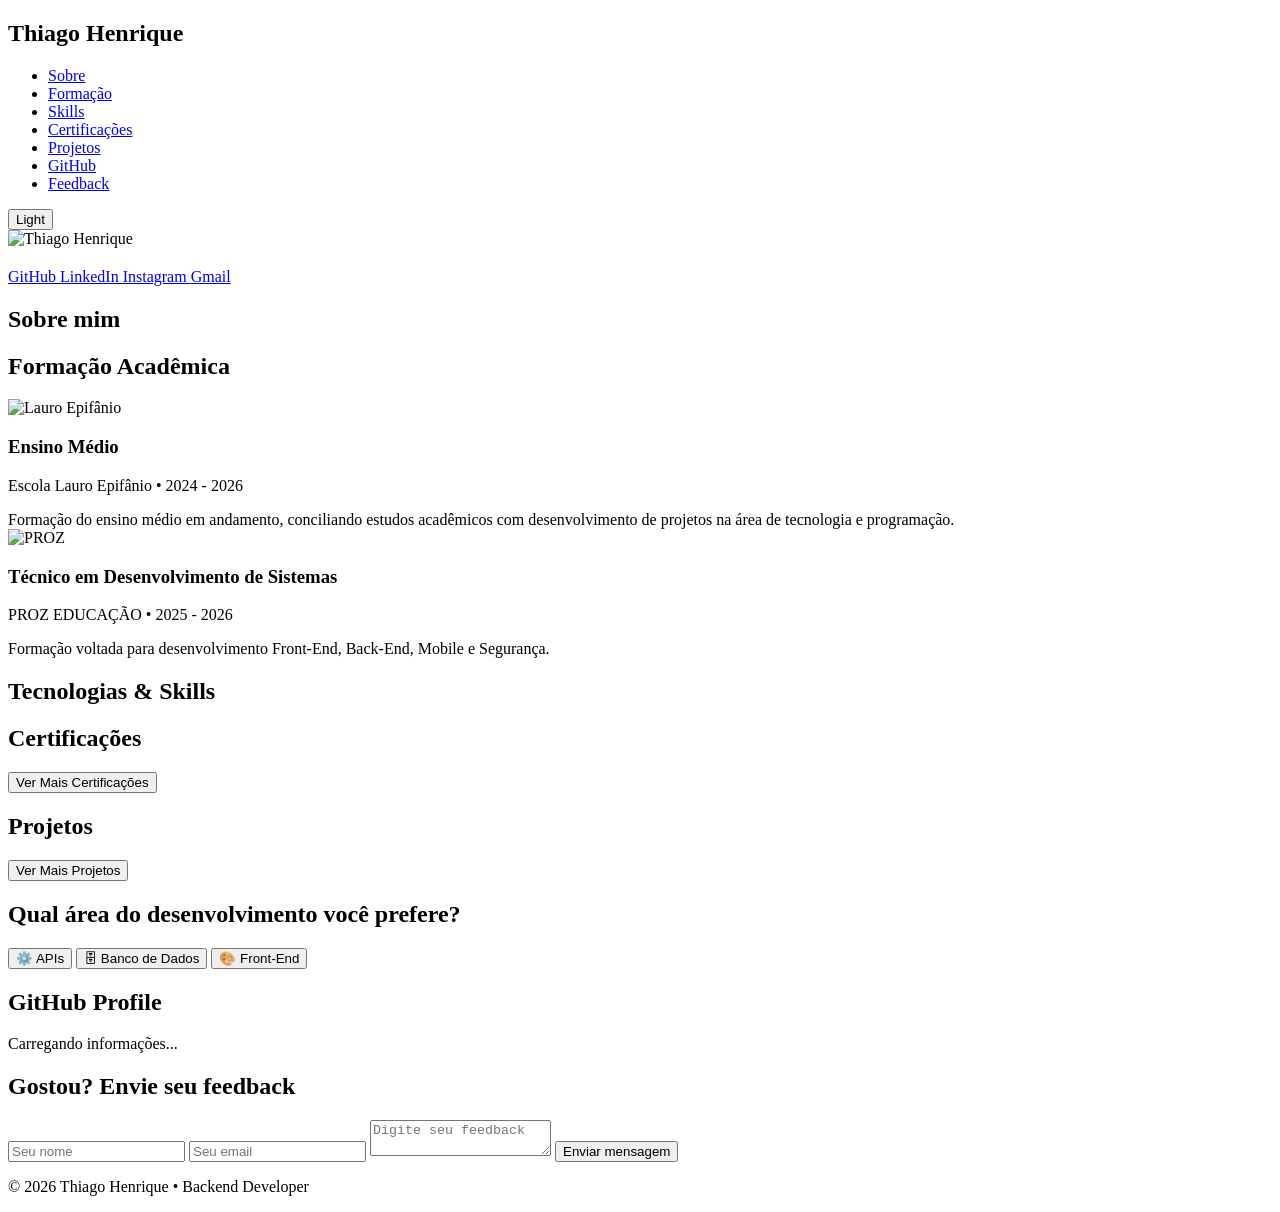
==== index.html @ 40f1e534 "mudando a estrutura para deploy" ====
<!DOCTYPE html>
<html lang="pt-br">

<head>

    <meta charset="UTF-8">

    <meta
        name="viewport"
        content="width=device-width, initial-scale=1.0"
    >

    <title>
        Thiago Henrique | Backend Developer
    </title>

    <link
        rel="stylesheet"
        href="styles/style.css"
    >

 

    <!-- DEVICON -->

    <link
        rel="stylesheet"
        href="https://cdn.jsdelivr.net/gh/devicons/devicon@latest/devicon.min.css"
    >

</head>

<body>

    <!-- HEADER -->

    <header>

        <nav class="navbar">

            <h2 class="logo">
                Thiago Henrique
            </h2>

            <ul class="menu">

                <li>
                    <a href="#sobre">Sobre</a>
                </li>

                <li>
                    <a href="#formacao">Formação</a>
                </li>

                <li>
                    <a href="#skills">Skills</a>
                </li>

                <li>
                    <a href="#certificacoes">Certificações</a>
                </li>

                <li>
                    <a href="#projetos-section">Projetos</a>
                </li>

                <li>
                    <a href="#github">GitHub</a>
                </li>

                <li>
                    <a href="#contato">Feedback</a>
                </li>

            </ul>

            <button id="modoEscuroClaro">

                Light

            </button>

        </nav>

    </header>

    <!-- MAIN -->

    <main>

        <!-- HERO -->

        <section id="hero">

            <div class="hero-content">

                <div class="nome-com-foto">

                    <img
                        src="https://github.com/thiagohsousa.png"
                        alt="Thiago Henrique"
                    >

                    <h1 id="meuNome"></h1>

                </div>

                <h2 id="tituloProfissional"></h2>

                <p id="minhaBio"></p>

                <div class="hero-buttons">

                    <a
                        href="https://github.com/thiagohsousa"
                        target="_blank"
                        class="btn btn-outline"
                    >
                        GitHub
                    </a>

                    <a
                        href="https://www.linkedin.com/in/thiago-henrique-sousa01"
                        target="_blank"
                        class="btn btn-outline"
                    >
                        LinkedIn
                    </a>

                    <a
                        href="https://www.instagram.com/thiagohsousa_"
                        target="_blank"
                        class="btn btn-outline"
                    >
                        Instagram
                    </a>

                    <a
                        href="https://mail.google.com/mail/?view=cm&fs=1&to=thiagohs.dev@gmail.com"
                        target="_blank"
                        class="btn btn-outline"
                    >
                        Gmail
                    </a>

                </div>

            </div>

        </section>

        <!-- SOBRE -->

        <section id="sobre">

            <h2>
                Sobre mim
            </h2>

            <div class="sobre-card">

                <p id="anoIngresso"></p>

                <p id="tempoRestante"></p>

                <p id="anoFormatura"></p>

            </div>

        </section>

        <!-- FORMAÇÃO -->

        <section id="formacao">

            <h2>
                Formação Acadêmica
            </h2>

            <div class="formacao-card">

                <img
                    src="https://www.sistemampa.com.br/wp-content/uploads/2026/02/Escola-Lauro-Epifanio-em-Divinopolis-abre-vagas-para-EJA-com-curso-tecnico-800x450.jpg"
                    alt="Lauro Epifânio"
                >

                <div class="formacao-info">

                    <h3>
                        Ensino Médio
                    </h3>

                    <p>
                        Escola Lauro Epifânio • 2024 - 2026
                    </p>

                    <span>
                        Formação do ensino médio em andamento,
                        conciliando estudos acadêmicos com
                        desenvolvimento de projetos na área
                        de tecnologia e programação.
                    </span>

                </div>

            </div>

            <div class="formacao-card">

                <img
                    src="https://raichu-uploads.s3.amazonaws.com/logo_proz-educacao-profissional_rKcvu4.png"
                    alt="PROZ"
                >

                <div class="formacao-info">

                    <h3>
                        Técnico em Desenvolvimento de Sistemas
                    </h3>

                    <p>
                        PROZ EDUCAÇÃO • 2025 - 2026
                    </p>

                    <span>
                        Formação voltada para desenvolvimento
                        Front-End, Back-End, Mobile
                        e Segurança.
                    </span>

                </div>

            </div>

        </section>

        <!-- SKILLS -->

        <section id="skills">

            <h2>
                Tecnologias & Skills
            </h2>

            <div
                id="habilidades"
                class="skills-grid"
            ></div>

        </section>

        <!-- CERTIFICAÇÕES -->

        <section id="certificacoes">

            <h2>
                Certificações
            </h2>

            <div
                id="certificacoes-grid"
                class="cert-grid"
            ></div>

            <div class="area-botao">

                <button id="btnVerCertificados">

                    Ver Mais Certificações

                </button>

            </div>

        </section>

        <!-- PROJETOS -->

        <section id="projetos-section">

            <h2>
                Projetos
            </h2>

            <div
                id="projetos"
                class="projetos-grid"
            ></div>

            <div class="area-botao">

                <button id="btnVerMais">

                    Ver Mais Projetos

                </button>

            </div>

        </section>

        <!-- ÁREA INTERATIVA -->

        <section id="area-dev">

            <h2>
                Qual área do desenvolvimento você prefere?
            </h2>

            <div class="botoes-area">

                <button id="btn-api">

                    ⚙️ APIs

                </button>

                <button id="btn-banco">

                    🗄 Banco de Dados

                </button>

                <button id="btn-layout">

                    🎨 Front-End

                </button>

            </div>

            <div id="resultado-quiz"></div>

        </section>

        <!-- GITHUB -->

        <section id="github">

            <h2>
                GitHub Profile
            </h2>

            <div id="github-card">

                <p>
                    Carregando informações...
                </p>

            </div>

        </section>

        <!-- CONTATO -->

        <section id="contato">

            <h2>
                Gostou? Envie seu feedback
            </h2>

            <form id="formulario">

                <input
                    type="text"
                    id="nome"
                    placeholder="Seu nome"
                    required
                >

                <input
                    type="email"
                    id="email"
                    placeholder="Seu email"
                    required
                >

                <textarea
                    id="mensagem"
                    placeholder="Digite seu feedback"
                    required
                ></textarea>

                <button type="submit">

                    Enviar mensagem

                </button>

            </form>

        </section>

    </main>

    <!-- FOOTER -->

    <footer>

        <p>

            © 2026 Thiago Henrique
            • Backend Developer

        </p>

    </footer>

    <script src="scripts/scripts.js"></script>

    <script src="https://cdn.jsdelivr.net/npm/@emailjs/browser@4/dist/email.min.js"></script>

</body>

</html>
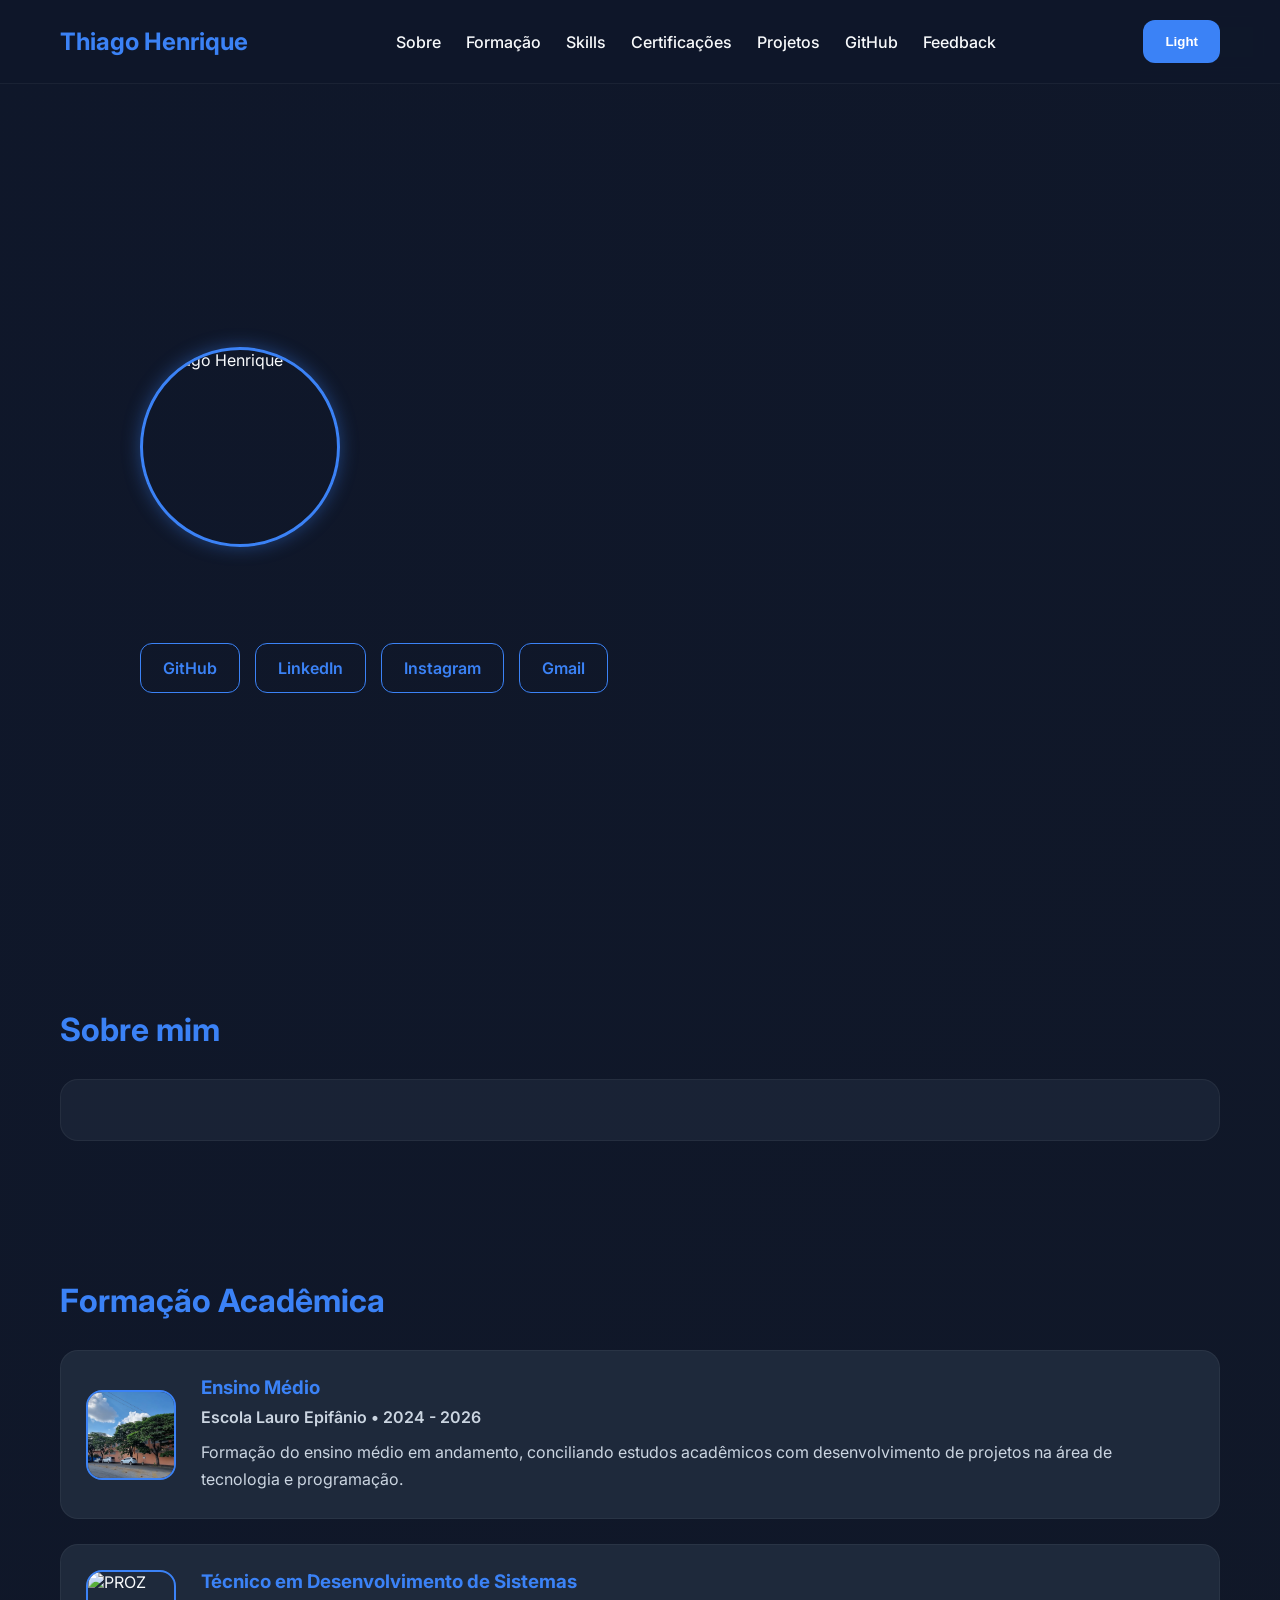
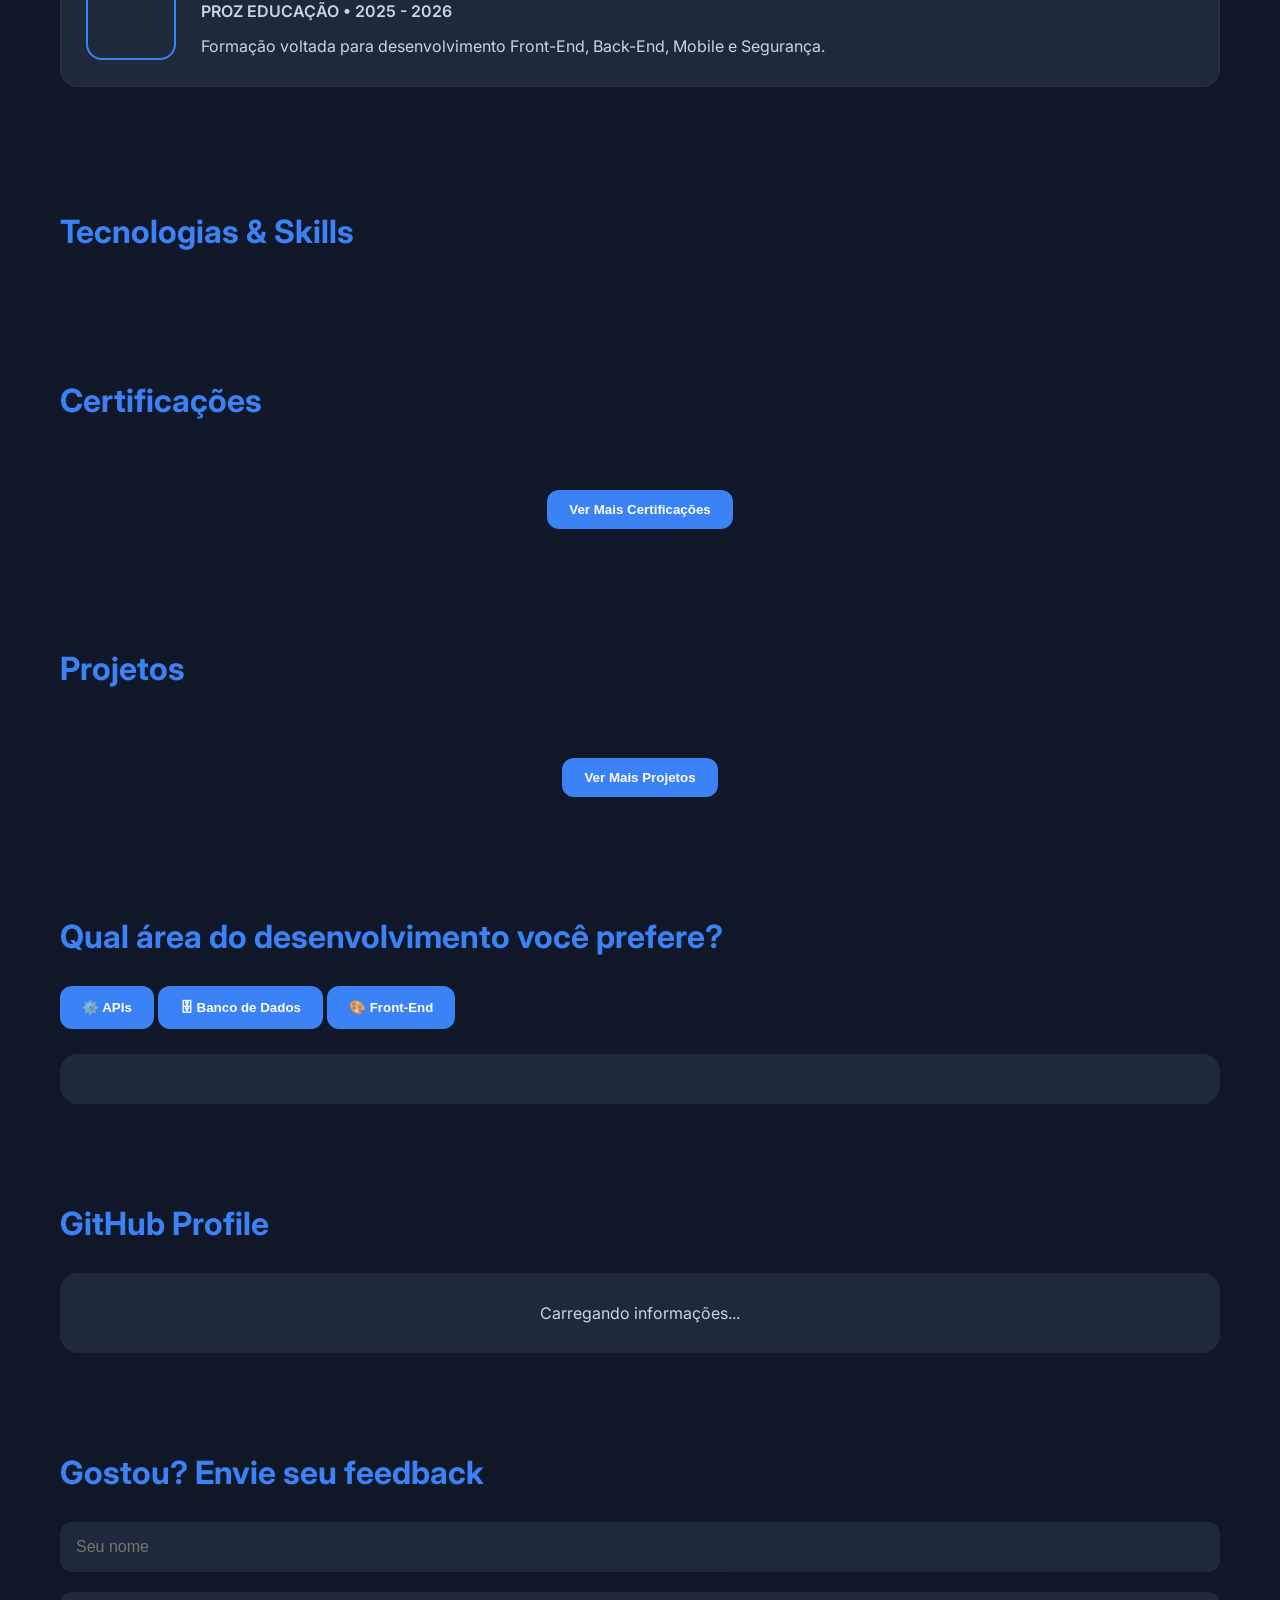
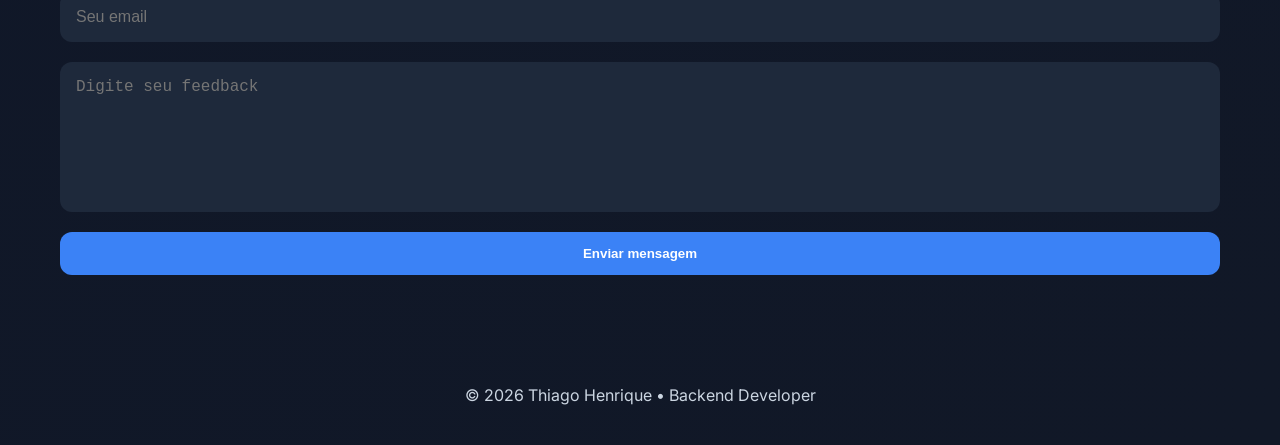
==== commit ba4ad73a: "add images" ====
--- a/index.html
+++ b/index.html
@@ -180,7 +180,7 @@
             <div class="formacao-card">
 
                 <img
-                    src="https://www.sistemampa.com.br/wp-content/uploads/2026/02/Escola-Lauro-Epifanio-em-Divinopolis-abre-vagas-para-EJA-com-curso-tecnico-800x450.jpg"
+                    src="images/unnamed.jpg"
                     alt="Lauro Epifânio"
                 >
 
--- a/styles/style.css
+++ b/styles/style.css
@@ -0,0 +1,852 @@
+@import url('https://fonts.googleapis.com/css2?family=Inter:wght@300;400;500;600;700&display=swap');
+
+*{
+
+    margin:0;
+    padding:0;
+    box-sizing:border-box;
+}
+
+:root{
+
+    --bg:#0f172a;
+
+    --card:#1e293b;
+
+    --soft:#334155;
+
+    --text:#f8fafc;
+
+    --text-soft:#cbd5e1;
+
+    --primary:#3b82f6;
+
+    --primary-hover:#2563eb;
+
+    --border:#475569;
+
+    --radius:18px;
+
+    --transition:0.3s ease;
+}
+
+body{
+
+    background:
+    linear-gradient(
+        135deg,
+        #0f172a,
+        #111827
+    );
+
+    color:var(--text);
+
+    font-family:'Inter',sans-serif;
+
+    min-height:100vh;
+}
+
+/* =========================
+   TRANSIÇÕES
+========================= */
+
+body,
+header,
+section,
+button,
+input,
+textarea,
+.projeto-card,
+.skill-card,
+.sobre-card,
+#github-card,
+#resultado-quiz,
+.cert-card,
+.formacao-card{
+
+    transition:0.3s ease;
+}
+
+/* =========================
+   NAVBAR
+========================= */
+
+header{
+
+    position:fixed;
+
+    width:100%;
+
+    top:0;
+
+    z-index:1000;
+
+    backdrop-filter:blur(10px);
+
+    background:
+    rgba(15,23,42,0.7);
+
+    border-bottom:
+    1px solid rgba(255,255,255,0.05);
+}
+
+.navbar{
+
+    max-width:1200px;
+
+    margin:auto;
+
+    display:flex;
+
+    justify-content:space-between;
+
+    align-items:center;
+
+    padding:20px;
+}
+
+.logo{
+
+    color:var(--primary);
+}
+
+.menu{
+
+    display:flex;
+
+    gap:25px;
+
+    list-style:none;
+}
+
+.menu a{
+
+    color:var(--text);
+
+    text-decoration:none;
+
+    font-weight:500;
+}
+
+.menu a:hover{
+
+    color:var(--primary);
+}
+
+/* =========================
+   HERO
+========================= */
+
+#hero {
+
+    min-height:100vh;
+
+    display:flex;
+
+    align-items:center;
+
+    padding:120px 20px 60px;
+}
+
+.hero-content {
+
+    max-width:700px;
+
+    margin-left:80px;
+
+    display:flex;
+
+    flex-direction:column;
+
+    gap:22px;
+}
+
+.nome-com-foto {
+
+    display:flex;
+
+    align-items:center;
+
+    gap:20px;
+}
+
+.nome-com-foto img {
+
+    width:200px;
+
+    height:200px;
+
+    border-radius:50%;
+
+    object-fit:cover;
+
+    border:3px solid var(--primary);
+
+    box-shadow:0 0 18px rgba(59,130,246,0.4);
+}
+
+#meuNome {
+
+    font-size:4rem;
+
+    color:var(--primary);
+}
+
+#tituloProfissional {
+
+    font-size:2rem;
+}
+
+#minhaBio {
+
+    font-size:1.1rem;
+
+    color:var(--text-soft);
+
+    line-height:1.8;
+}
+
+.hero-buttons {
+
+    display:flex;
+
+    gap:15px;
+
+    flex-wrap:wrap;
+}
+
+/* =========================
+   BOTÕES
+========================= */
+
+.btn,
+button{
+
+    background:var(--primary);
+
+    color:white;
+
+    border:none;
+
+    padding:14px 22px;
+
+    border-radius:12px;
+
+    cursor:pointer;
+
+    text-decoration:none;
+
+    font-weight:600;
+}
+
+.btn:hover,
+button:hover{
+
+    background:var(--primary-hover);
+
+    transform:translateY(-3px);
+}
+
+.btn-outline{
+
+    background:transparent;
+
+    border:1px solid var(--primary);
+
+    color:var(--primary);
+}
+
+/* =========================
+   SECTIONS
+========================= */
+
+section {
+
+    max-width:1200px;
+
+    margin:40px auto;
+
+    padding:30px 20px;
+}
+
+section h2{
+
+    font-size:2rem;
+
+    margin-bottom:30px;
+
+    color:var(--primary);
+}
+
+/* =========================
+   SOBRE
+========================= */
+
+.sobre-card{
+
+    background:rgba(30,41,59,0.7);
+
+    padding:30px;
+
+    border-radius:var(--radius);
+
+    border:1px solid rgba(255,255,255,0.05);
+}
+
+/* =========================
+   FORMAÇÃO
+========================= */
+
+#formacao{
+
+    margin-top:80px;
+}
+
+.formacao-card{
+
+    background:var(--card);
+
+    border-radius:var(--radius);
+
+    padding:25px;
+
+    display:flex;
+
+    align-items:center;
+
+    gap:25px;
+
+    margin-bottom:25px;
+
+    border:1px solid rgba(255,255,255,0.05);
+}
+
+.formacao-card:hover{
+
+    transform:translateY(-5px);
+
+    border-color:var(--primary);
+}
+
+.formacao-card img{
+
+    width:90px;
+
+    height:90px;
+
+    object-fit:cover;
+
+    border-radius:16px;
+
+    border:2px solid var(--primary);
+}
+
+.formacao-info h3{
+
+    color:var(--primary);
+
+    margin-bottom:8px;
+}
+
+.formacao-info p{
+
+    color:var(--text-soft);
+
+    margin-bottom:12px;
+
+    font-weight:600;
+}
+
+.formacao-info span{
+
+    color:var(--text-soft);
+
+    line-height:1.7;
+}
+
+/* =========================
+   SKILLS
+========================= */
+
+.skills-grid{
+
+    display:grid;
+
+    grid-template-columns:
+    repeat(auto-fit,minmax(180px,1fr));
+
+    gap:20px;
+}
+
+.skill-card{
+
+    background:var(--card);
+
+    padding:30px;
+
+    border-radius:var(--radius);
+
+    text-align:center;
+
+    border:1px solid rgba(255,255,255,0.05);
+}
+
+.skill-card:hover{
+
+    transform:translateY(-5px);
+
+    background:var(--soft);
+}
+
+.skill-card i{
+
+    font-size:3rem;
+
+    margin-bottom:15px;
+
+    color:var(--primary);
+}
+
+/* =========================
+   CERTIFICAÇÕES
+========================= */
+
+.cert-grid{
+
+    display:grid;
+
+    grid-template-columns:
+    repeat(auto-fit,minmax(300px,1fr));
+
+    gap:25px;
+}
+
+.cert-card{
+
+    background:var(--card);
+
+    padding:25px;
+
+    border-radius:var(--radius);
+
+    border:1px solid rgba(255,255,255,0.05);
+}
+
+.cert-card:hover{
+
+    transform:translateY(-5px);
+
+    border-color:var(--primary);
+}
+
+.cert-logo{
+
+    width:100%;
+
+    height:220px;
+
+    object-fit:cover;
+
+    display:block;
+
+    border-radius:12px;
+
+    margin-bottom:20px;
+}
+.cert-card h3{
+
+    color:var(--primary);
+
+    margin-bottom:10px;
+
+    line-height:1.5;
+}
+
+.cert-card p{
+
+    color:var(--text-soft);
+
+    margin-bottom:15px;
+
+    font-weight:600;
+}
+
+.cert-card span{
+
+    color:var(--text-soft);
+
+    line-height:1.7;
+}
+.cert-card{
+
+    text-decoration:none;
+
+    color:inherit;
+
+    display:block;
+}
+.cert-card{
+
+    overflow:hidden;
+}
+
+/* =========================
+   PROJETOS
+========================= */
+
+.projetos-grid {
+
+    display:grid;
+
+    grid-template-columns:
+    repeat(auto-fit,minmax(300px,1fr));
+
+    gap:25px;
+
+    margin-bottom:20px;
+}
+
+.projeto-card {
+
+    background:var(--card);
+
+    border-radius:var(--radius);
+
+    overflow:hidden;
+
+    border:1px solid rgba(255,255,255,0.05);
+
+    text-decoration:none;
+
+    color:inherit;
+
+    display:flex;
+
+    flex-direction:column;
+}
+
+.projeto-card:hover {
+
+    transform:translateY(-8px);
+
+    border-color:var(--primary);
+}
+
+.projeto-card img {
+
+    width:100%;
+
+    height:220px;
+
+    object-fit:cover;
+}
+
+.projeto-info {
+
+    padding:20px;
+}
+
+.projeto-info h3 {
+
+    margin-bottom:10px;
+}
+
+.projeto-info p {
+
+    color:var(--text-soft);
+
+    line-height:1.6;
+
+    margin-bottom:15px;
+}
+
+.techs {
+
+    color:var(--primary);
+
+    font-weight:600;
+
+    font-size:0.9rem;
+}
+
+/* =========================
+   BOTÃO VER MAIS
+========================= */
+
+.area-botao{
+
+    display:flex;
+
+    justify-content:center;
+
+    margin-top:40px;
+
+    padding-bottom:20px;
+}
+
+#btnVerMais,
+#btnVerCertificados{
+
+    width:auto;
+
+    padding:12px 22px;
+
+    border-radius:12px;
+}
+
+/* =========================
+   ÁREA DEV
+========================= */
+
+#resultado-quiz{
+
+    margin-top:25px;
+
+    background:var(--card);
+
+    padding:25px;
+
+    border-radius:var(--radius);
+}
+
+/* =========================
+   GITHUB
+========================= */
+
+#github-card {
+
+    background:var(--card);
+
+    padding:30px;
+
+    border-radius:var(--radius);
+
+    display:flex;
+
+    flex-direction:column;
+
+    align-items:center;
+
+    gap:12px;
+
+    text-align:center;
+}
+
+#github-card img {
+
+    width:120px;
+
+    height:120px;
+
+    border-radius:50%;
+
+    object-fit:cover;
+
+    border:3px solid var(--primary);
+}
+
+#github-card p {
+
+    color:var(--text-soft);
+}
+.light-mode #github-card{
+
+    background:white;
+
+    border:1px solid #cbd5e1;
+}
+
+.light-mode #github-card h3{
+
+    color:#0f172a;
+}
+
+.light-mode #github-card p{
+
+    color:#334155;
+}
+
+.light-mode #github-card strong{
+
+    color:#0f172a;
+}
+
+/* =========================
+   FORMULÁRIO
+========================= */
+
+form{
+
+    display:flex;
+
+    flex-direction:column;
+
+    gap:20px;
+}
+
+input,
+textarea{
+
+    background:var(--card);
+
+    border:none;
+
+    padding:16px;
+
+    border-radius:12px;
+
+    color:white;
+
+    font-size:1rem;
+
+    outline:none;
+}
+
+textarea{
+
+    min-height:150px;
+
+    resize:none;
+}
+
+/* =========================
+   FOOTER
+========================= */
+
+footer{
+
+    text-align:center;
+
+    padding:40px 20px;
+
+    color:var(--text-soft);
+}
+
+/* =========================
+   LIGHT MODE
+========================= */
+
+.light-mode{
+
+    background:
+    linear-gradient(
+        135deg,
+        #f8fafc,
+        #e2e8f0
+    );
+
+    color:#0f172a;
+}
+
+.light-mode header{
+
+    background:
+    rgba(255,255,255,0.85);
+
+    border-bottom:1px solid #cbd5e1;
+}
+
+.light-mode .menu a{
+
+    color:#0f172a;
+}
+
+.light-mode h1,
+.light-mode h2,
+.light-mode h3,
+.light-mode #tituloProfissional{
+
+    color:#0f172a;
+}
+
+.light-mode p,
+.light-mode span,
+.light-mode #minhaBio{
+
+    color:#334155;
+}
+
+.light-mode .formacao-card,
+.light-mode .projeto-card,
+.light-mode .skill-card,
+.light-mode .sobre-card,
+.light-mode .cert-card,
+.light-mode #github-card,
+.light-mode #resultado-quiz,
+.light-mode input,
+.light-mode textarea{
+
+    background:white;
+
+    color:#0f172a;
+
+    border:1px solid #cbd5e1;
+}
+
+/* =========================
+   RESPONSIVO
+========================= */
+
+@media(max-width:768px){
+
+    .navbar{
+
+        flex-direction:column;
+
+        gap:20px;
+    }
+
+    .menu{
+
+        flex-wrap:wrap;
+
+        justify-content:center;
+    }
+
+    .hero-content{
+
+        margin-left:0;
+
+        text-align:center;
+    }
+
+    .nome-com-foto{
+
+        flex-direction:column;
+    }
+
+    .nome-com-foto img{
+
+        width:140px;
+
+        height:140px;
+    }
+
+    #meuNome{
+
+        font-size:2.8rem;
+    }
+
+    #tituloProfissional{
+
+        font-size:1.5rem;
+    }
+
+    .hero-buttons{
+
+        flex-direction:column;
+    }
+
+    button,
+    .btn{
+
+        width:100%;
+    }
+
+    .formacao-card{
+
+        flex-direction:column;
+
+        text-align:center;
+    }
+}
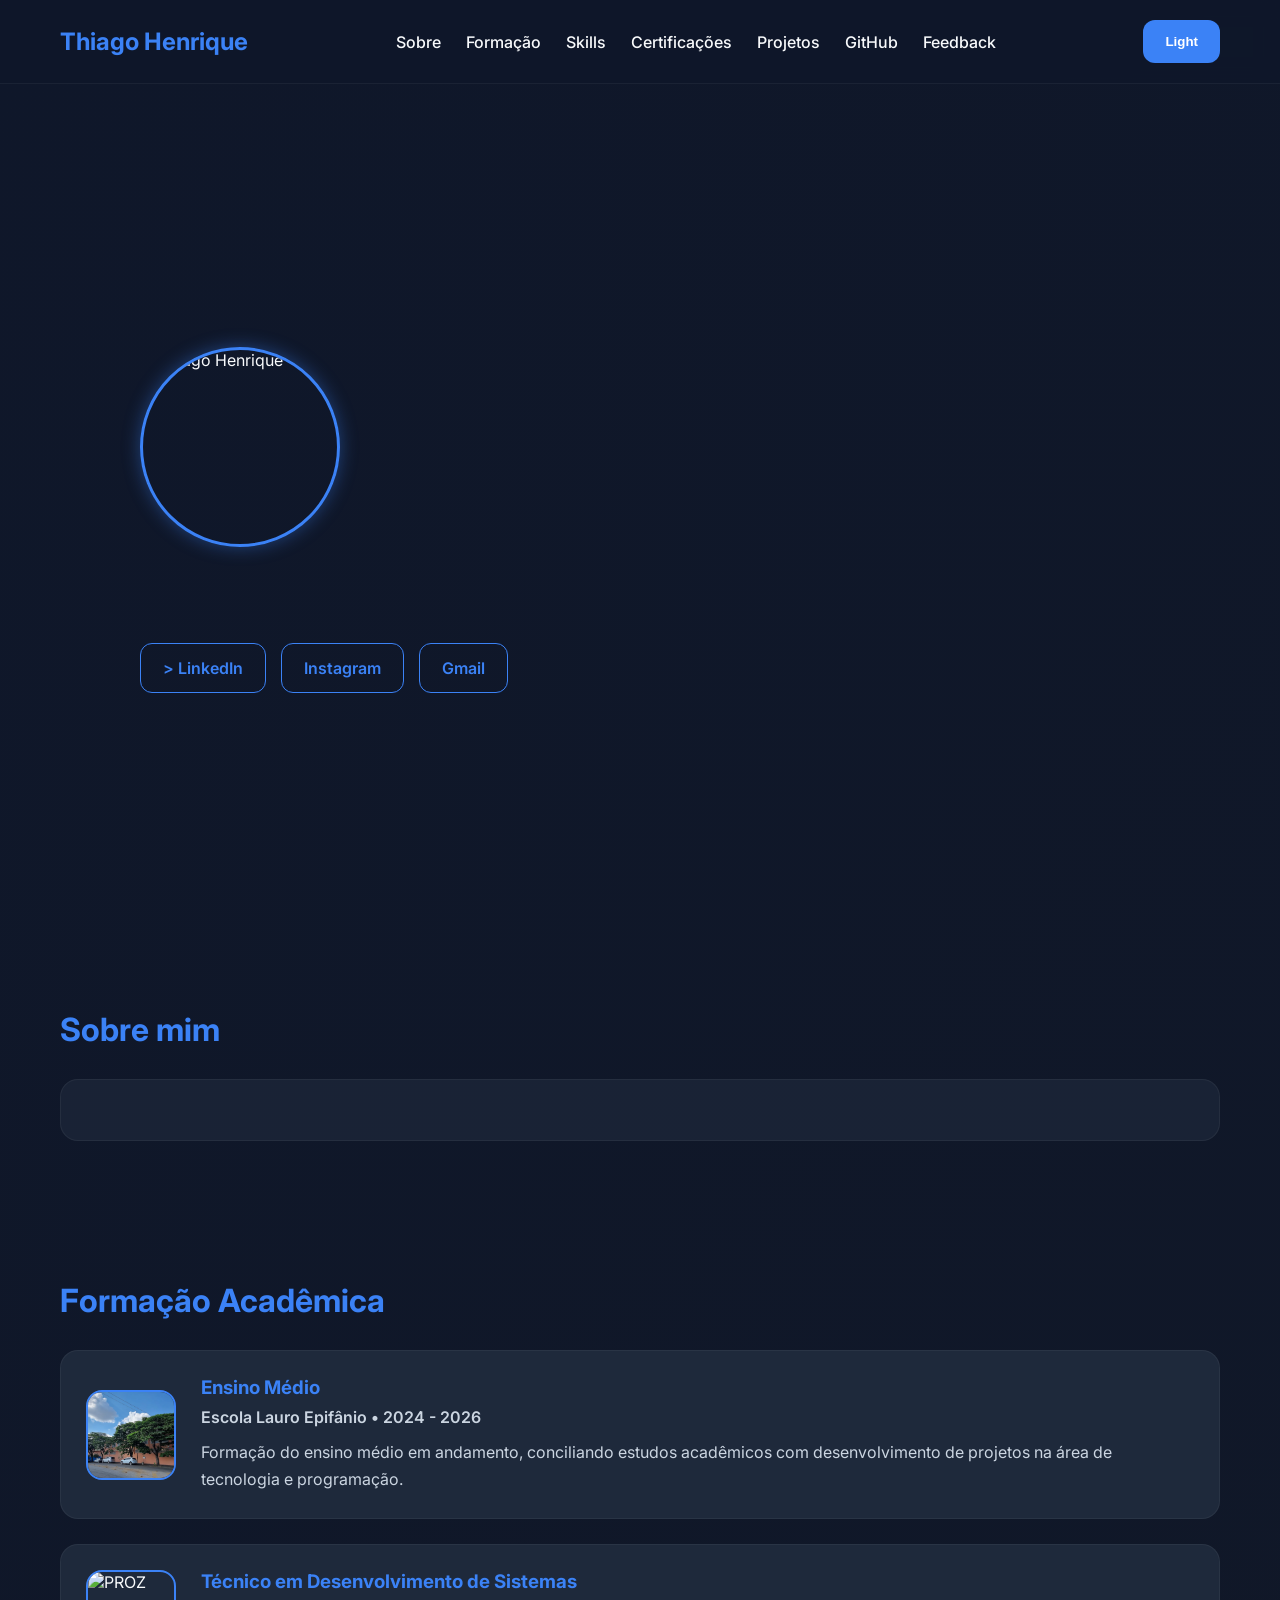
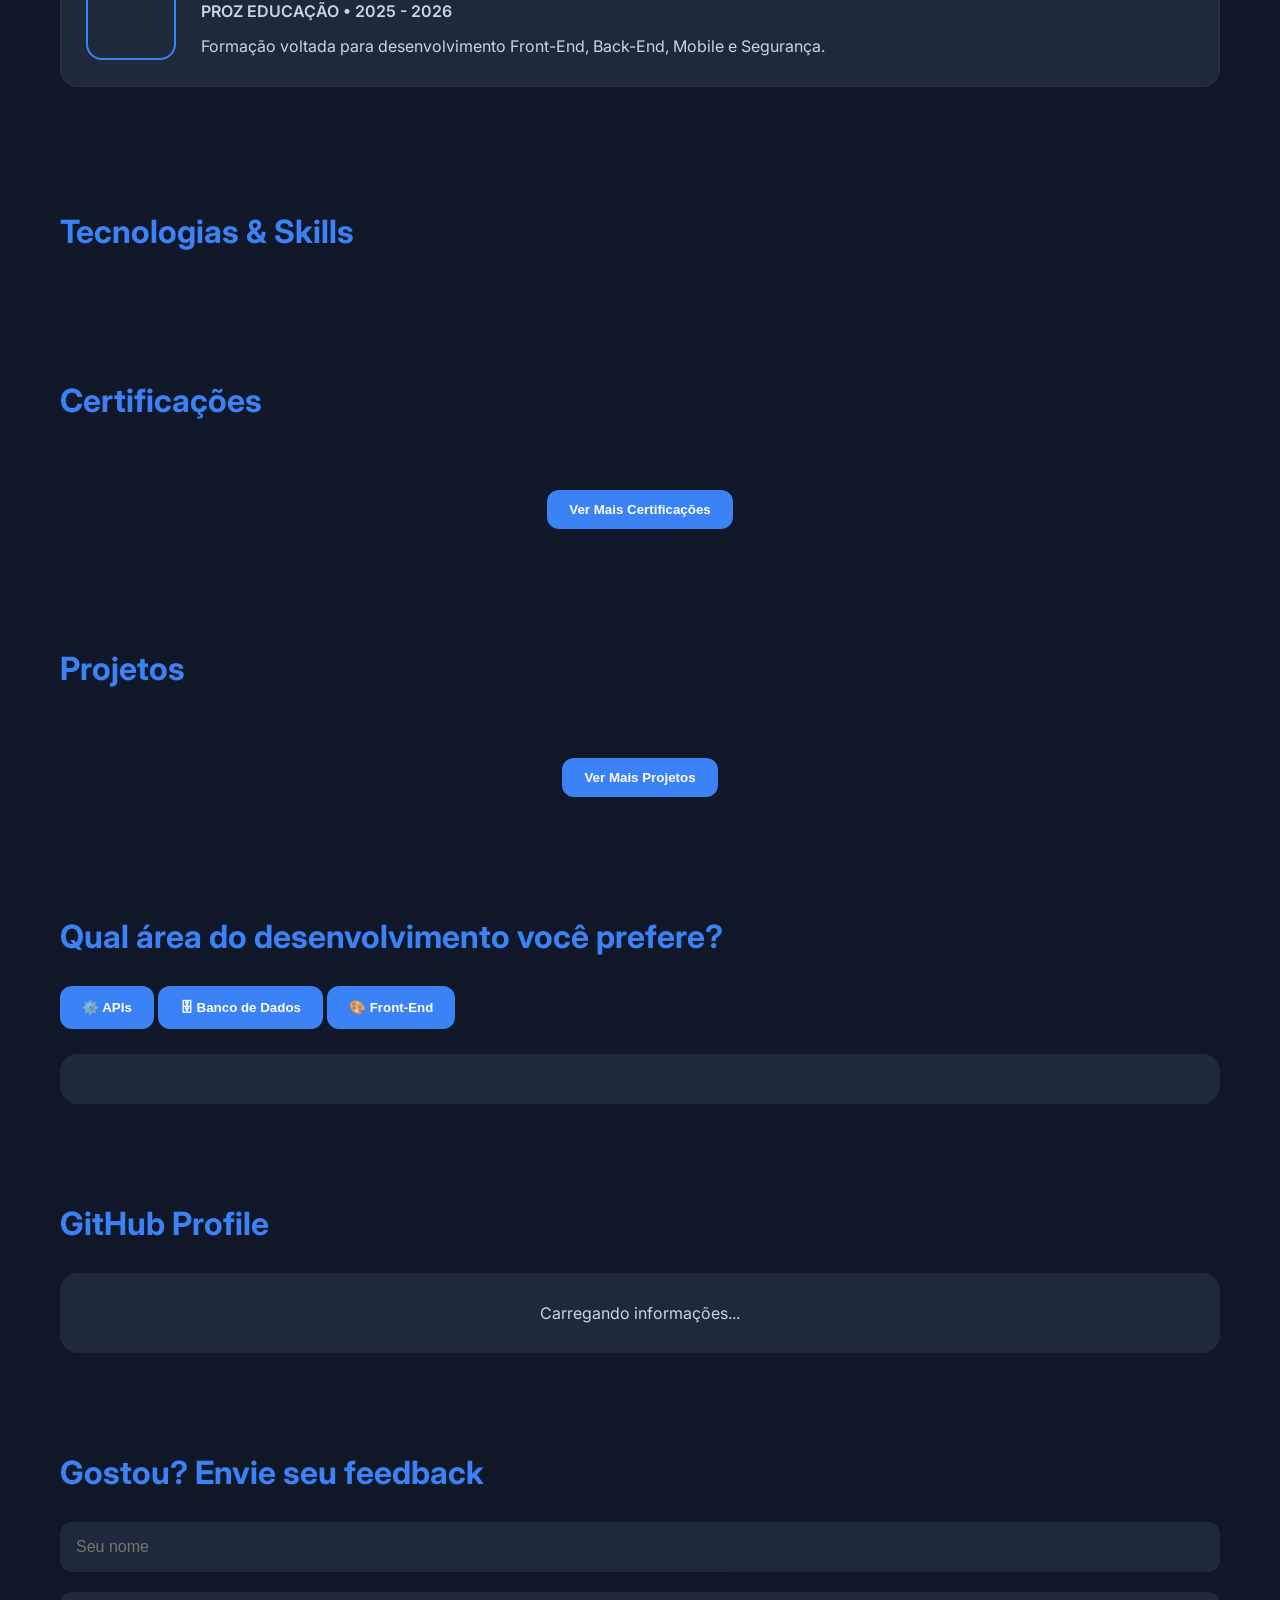
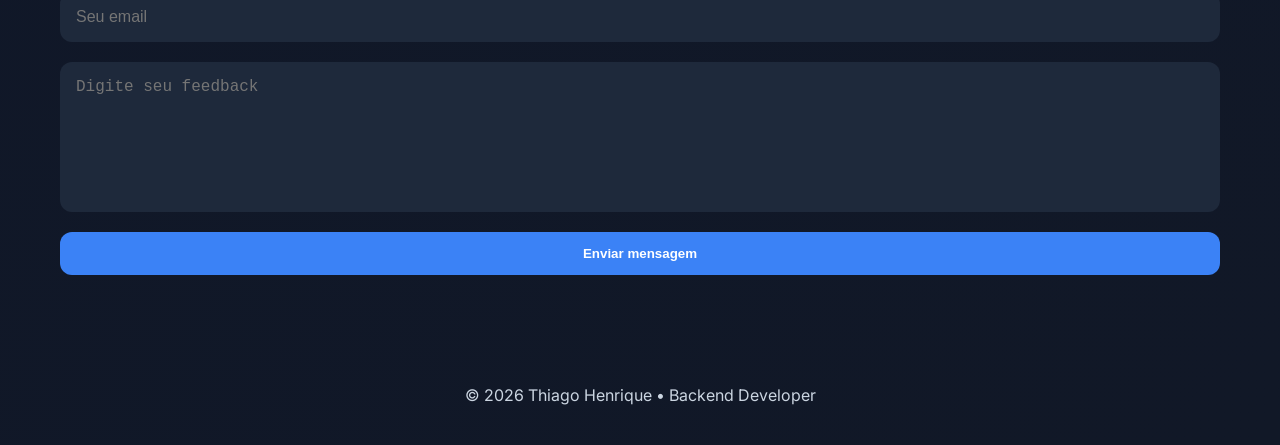
==== commit da57afb4: "retirando quiz e adcionando nova habilidade" ====
--- a/index.html
+++ b/index.html
@@ -115,14 +115,7 @@
                         href="https://github.com/thiagohsousa"
                         target="_blank"
                         class="btn btn-outline"
-                    >
-                        GitHub
-                    </a>
-
-                    <a
-                        href="https://www.linkedin.com/in/thiago-henrique-sousa01"
-                        target="_blank"
-                        class="btn btn-outline"
+                    > 
                     >
                         LinkedIn
                     </a>
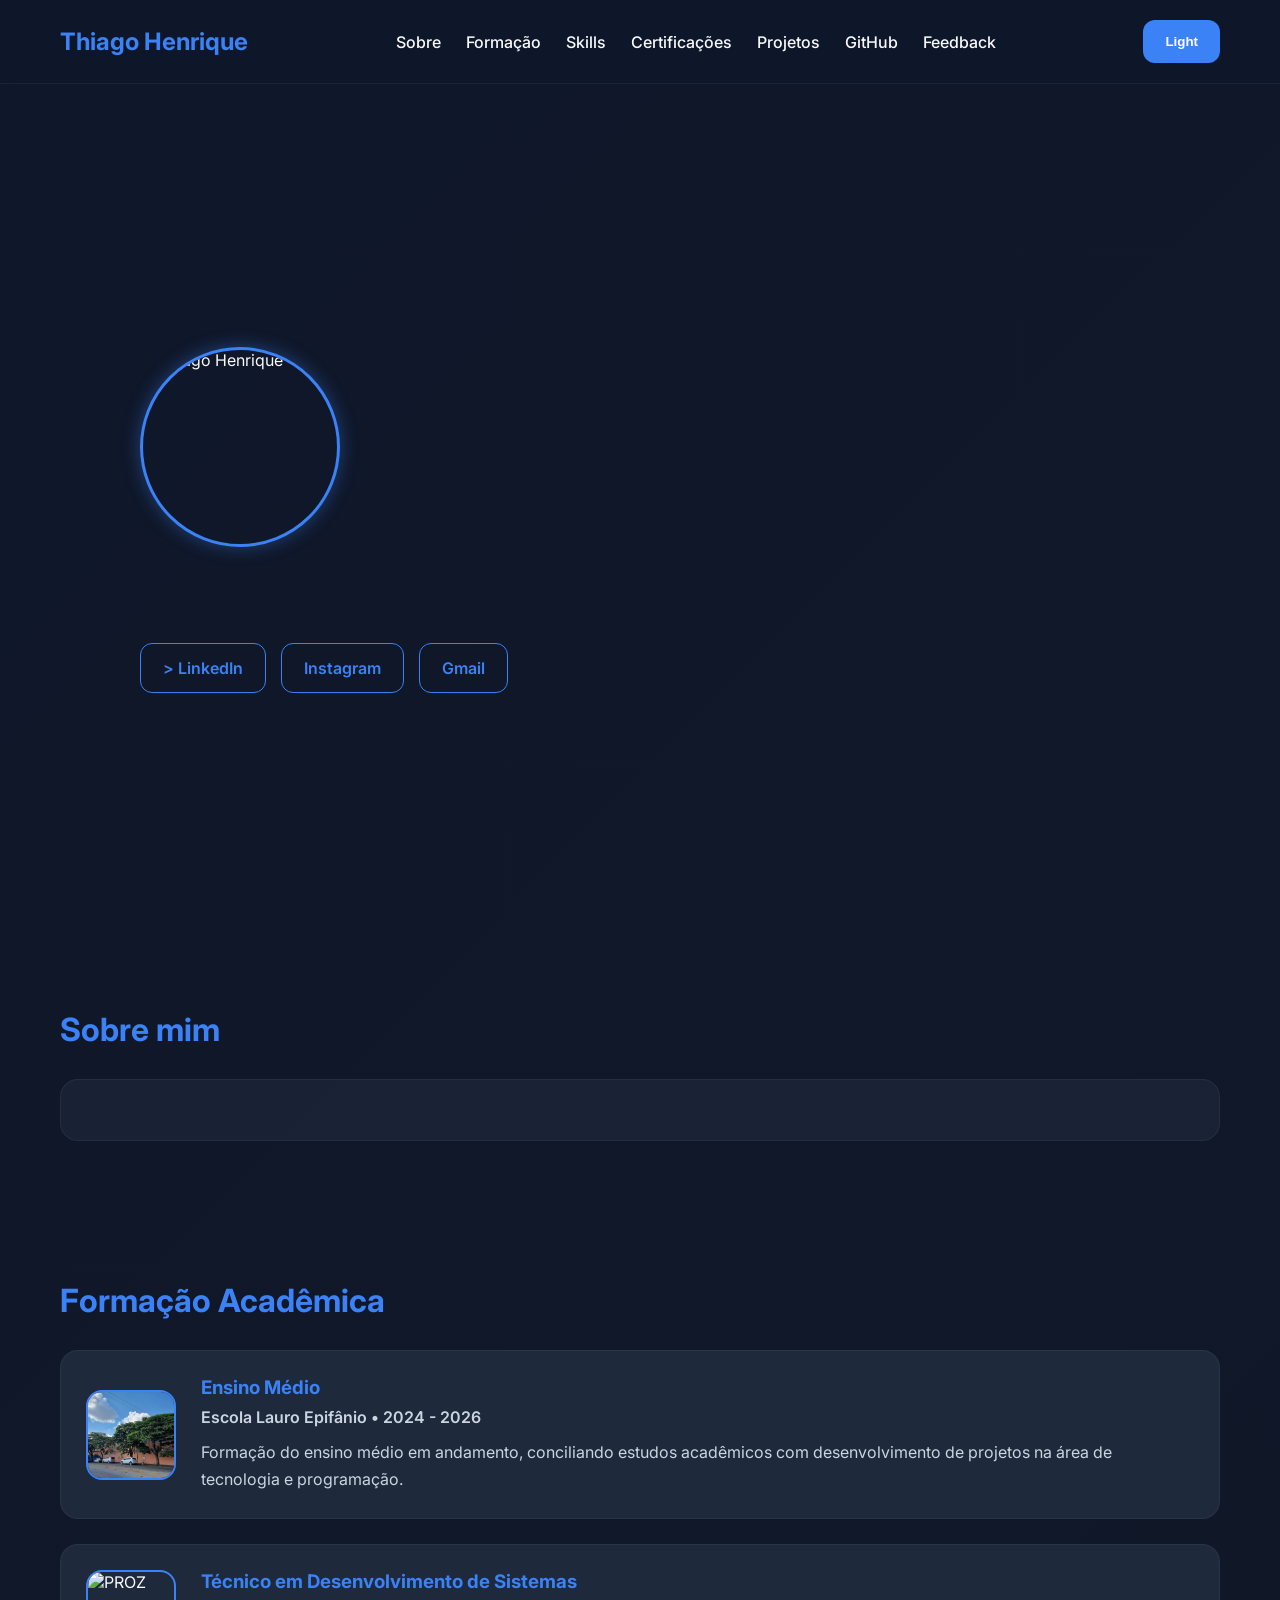
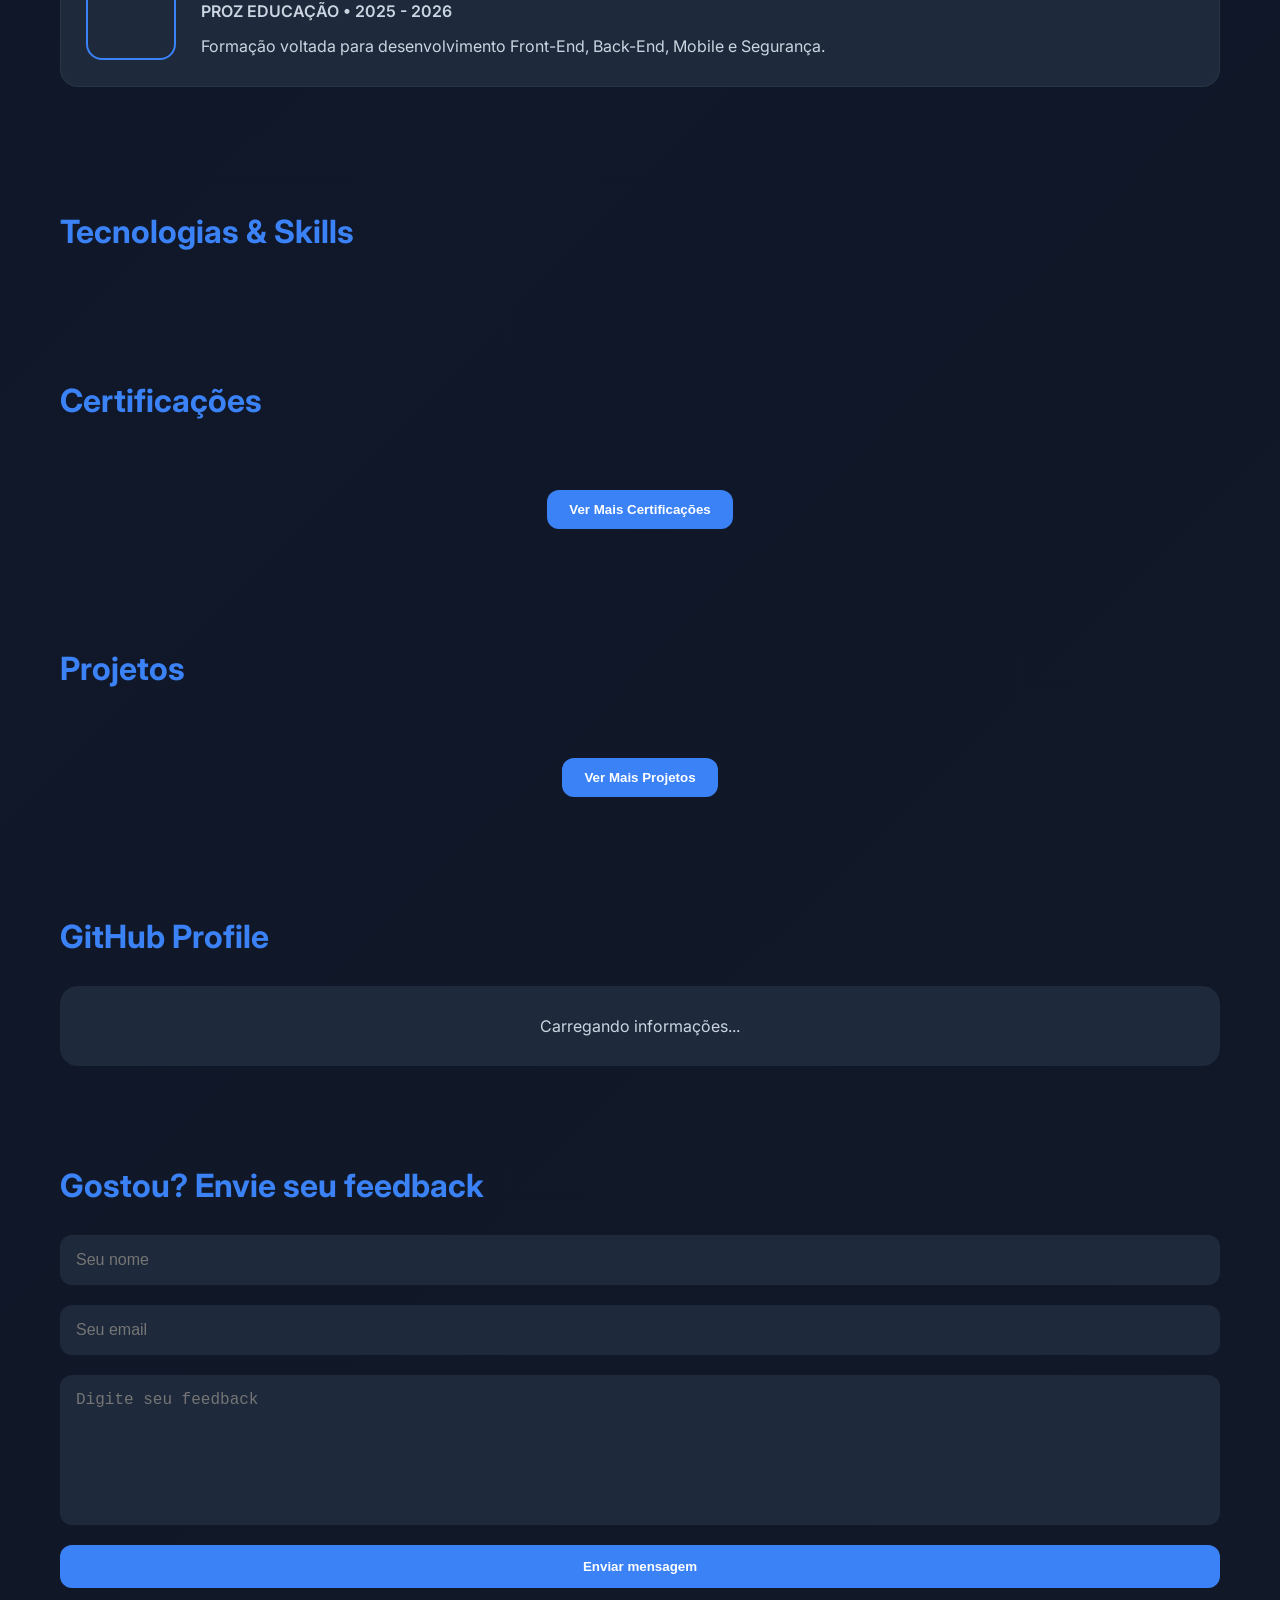
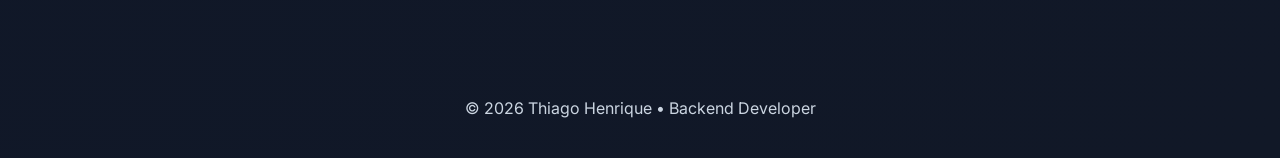
==== commit 615d1708: "Retirando quiz do index.html" ====
--- a/index.html
+++ b/index.html
@@ -292,40 +292,7 @@
 
         </section>
 
-        <!-- ÁREA INTERATIVA -->
-
-        <section id="area-dev">
-
-            <h2>
-                Qual área do desenvolvimento você prefere?
-            </h2>
-
-            <div class="botoes-area">
-
-                <button id="btn-api">
-
-                    ⚙️ APIs
-
-                </button>
-
-                <button id="btn-banco">
-
-                    🗄 Banco de Dados
-
-                </button>
-
-                <button id="btn-layout">
-
-                    🎨 Front-End
-
-                </button>
-
-            </div>
-
-            <div id="resultado-quiz"></div>
-
-        </section>
-
+       
         <!-- GITHUB -->
 
         <section id="github">
